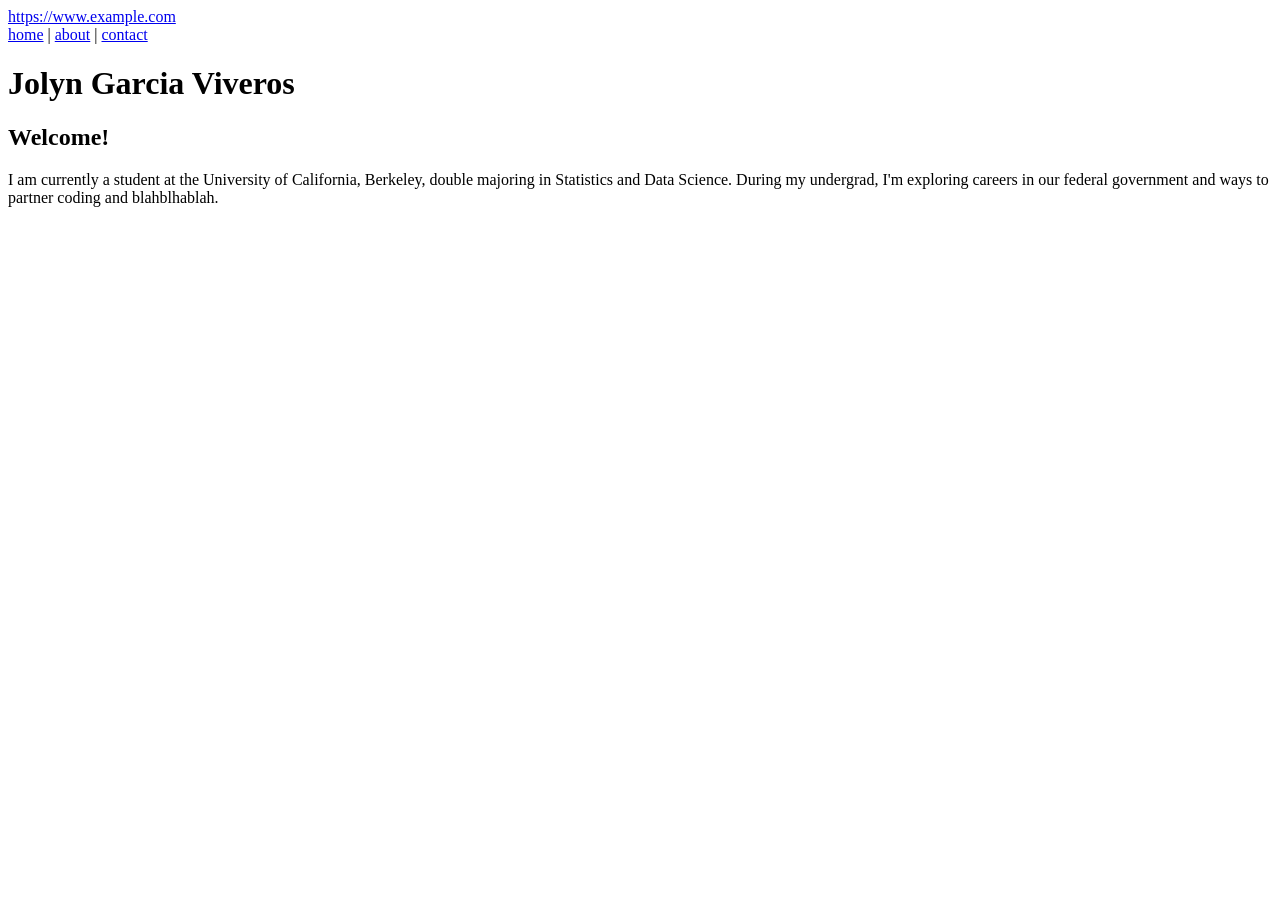
==== index/index.HTML @ f513ba24 "update" ====
<!DOCTYPE html>
<a href="https://www.example.com">https://www.example.com</a>
<html lang="en">
  <head>
    <meta charset="UTF-8">
    <meta name="viewport" content="width=device-width, initial-scale=1.0">
    <meta name="description" content="Personal Website.">
    <meta name="author" content="Jolyn Garcia Viveros">
    <title>Jolyn: Portfolio</title>
    <link rel="stylesheet" href="style.css" />
    <script src="script.js" type="text/javascript"></script>
    </head>

  <body>

<nav>
    <a href="" jolyn garcia viveros></a>
    <a href="index.html">home</a> |
    <a href="about.html">about</a> |
    <a href="contact.html">contact</a>
</nav>


    <h1>Jolyn Garcia Viveros</h1>

    <section><h2> Welcome! </h2>
    <p> I am currently a student at the University of California, Berkeley, double majoring in Statistics and Data Science.
        During my undergrad, I'm exploring careers in our federal government and ways to partner coding and blahblhablah.
    </p>



    </section>
  </body>
</html>
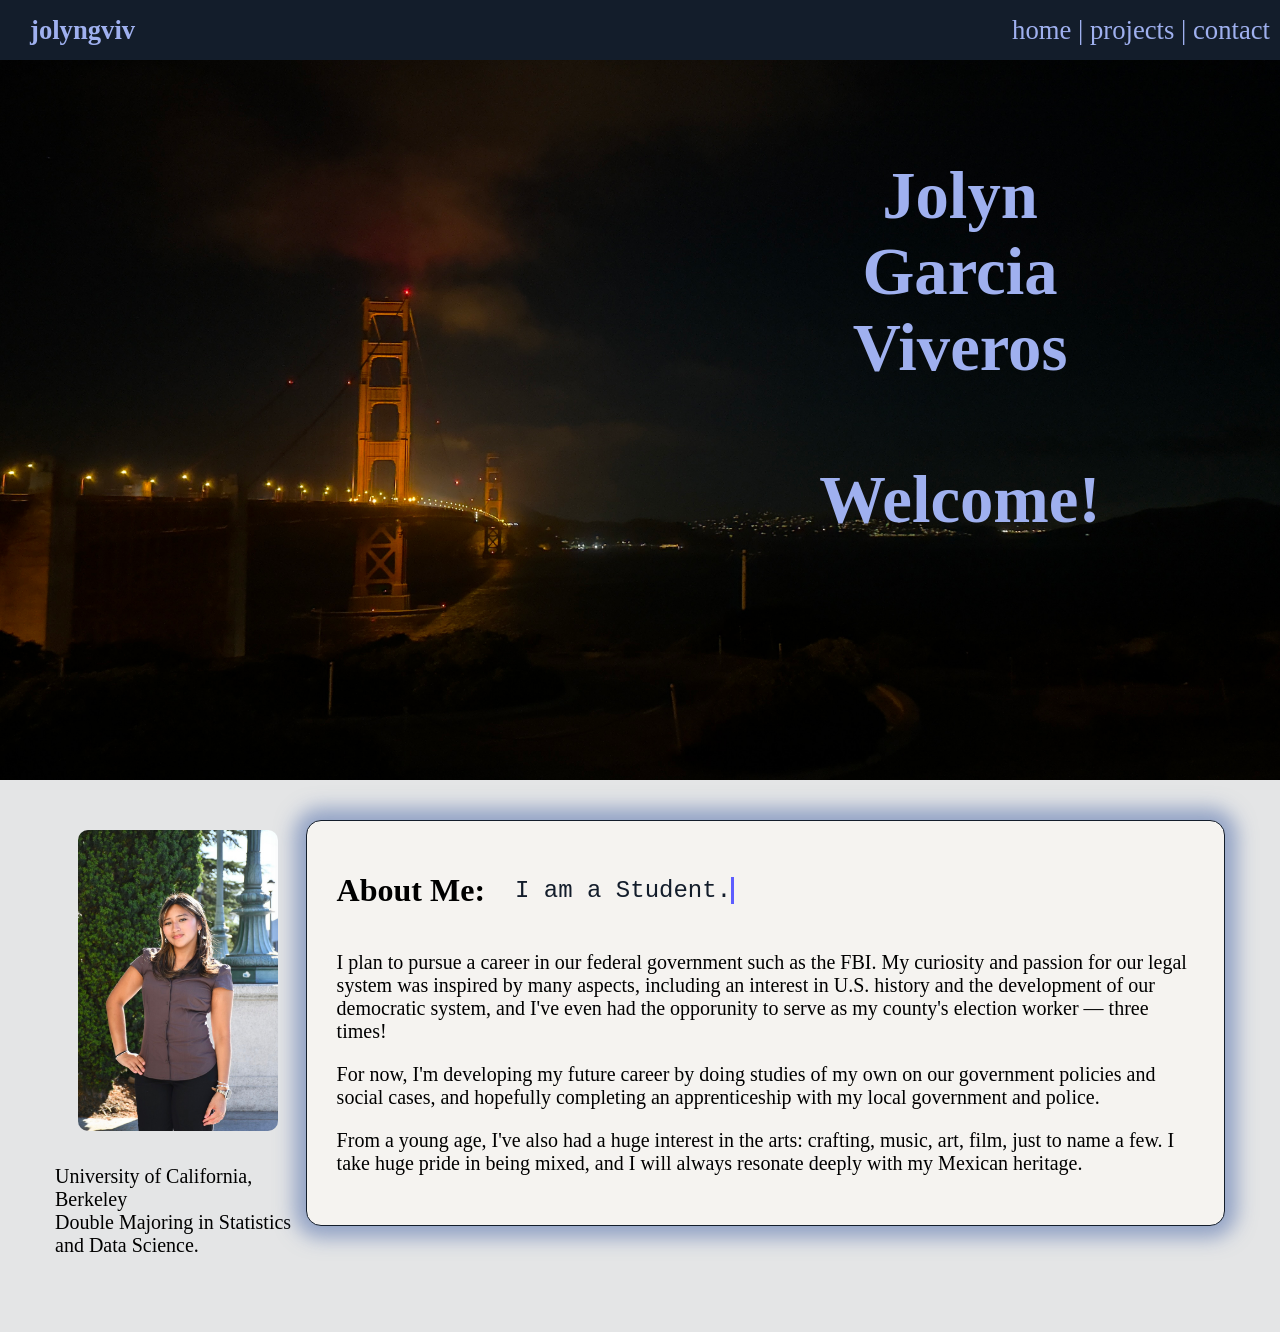
==== commit 339c5da4: "final" ====
--- a/index/index.HTML
+++ b/index/index.HTML
@@ -1,5 +1,4 @@
 <!DOCTYPE html>
-<a href="https://www.example.com">https://www.example.com</a>
 <html lang="en">
   <head>
     <meta charset="UTF-8">
@@ -7,29 +6,52 @@
     <meta name="description" content="Personal Website.">
     <meta name="author" content="Jolyn Garcia Viveros">
     <title>Jolyn: Portfolio</title>
-    <link rel="stylesheet" href="style.css" />
-    <script src="script.js" type="text/javascript"></script>
-    </head>
+    <link rel="stylesheet" href="index.css" />
+    <script src="index.js" type="text/javascript"></script>
+  </head>
 
-  <body>
+<body>
 
-<nav>
-    <a href="" jolyn garcia viveros></a>
-    <a href="index.html">home</a> |
-    <a href="about.html">about</a> |
+<nav class="navbar">
+    <span class="logo">jolyngviv</span>
+<div class="nav-links">
+    <a href="index.html">home | </a>
+    <a href="projects.html">projects | </a>
     <a href="contact.html">contact</a>
+</div>
 </nav>
 
+<div class="header-container">
+  <img src="Images/SF.JPG" alt="SF Header" class="header-image">
+  <h1 class="header-name">Jolyn Garcia Viveros
+    <br><br> Welcome! </h1>
+</div>
 
-    <h1>Jolyn Garcia Viveros</h1>
+<div class ="bio"> 
+  <div class="bio1">
+    <img class="headshot" src="Images/headshot.jpeg" alt="Headshot">
+    <p class="bio_caption">University of California, Berkeley
+        <br> Double Majoring in Statistics and Data Science.
+    </p>
+  </div>
 
-    <section><h2> Welcome! </h2>
-    <p> I am currently a student at the University of California, Berkeley, double majoring in Statistics and Data Science.
-        During my undergrad, I'm exploring careers in our federal government and ways to partner coding and blahblhablah.
+  <div class="bio2">
+    <div class="about">
+    <h1 id="aboutMe">About Me:</h1> 
+    <span id="typewriter-text"></span>
+    </div>
+    <p> I plan to pursue a career in our federal government such as the FBI. My curiosity and passion for our legal system 
+    was inspired by many aspects, including an interest in U.S. history and the development of our democratic system,
+    and I've even had the opporunity to serve as my county's election worker — three times!
     </p>
+    <p> For now, I'm developing my future career by doing studies of my own on our government policies and social cases, and
+    hopefully completing an apprenticeship with my local government and police.
+    </p>
+    <p> From a young age, I've also had a huge interest in the arts: crafting, music, art, film, just to name a few. I take
+      huge pride in being mixed, and I will always resonate deeply with my Mexican heritage.
+    </p>
+    </div>
+</div>
 
-
-
-    </section>
-  </body>
+</body>
 </html>
--- a/index/index.css
+++ b/index/index.css
@@ -0,0 +1,125 @@
+body {
+  margin: 0;
+  background-color: #e4e5e6;
+  padding: 0;
+}
+
+body::-webkit-scrollbar {
+    display: none;
+}
+
+.header-container {
+  position:relative;
+  text-align: center;
+  color:  rgb(159, 176, 239);
+}
+
+.header-image{
+  width: 100%;
+  height: auto;
+  display: block;
+}
+
+.header-name{
+  position: absolute;
+  top: 40%;
+  left: 75%;
+  transform: translate(-50%, -50%);
+  margin: 0;
+  font-size: 50pt;
+}
+
+.navbar {
+  display: flex;
+  justify-content: space-between;
+  align-items: center;
+  background-color: #131d2b;
+  padding: 10px;
+  height:40px;
+}
+
+.nav-links {
+  font-size:20pt;
+}
+
+a {
+  color:  rgb(159, 176, 239);
+  text-decoration: none;
+}
+
+.logo {
+    font-weight: bold;
+    font-size: 20pt;
+    margin: 20px;
+    text-decoration: none;
+    color: rgb(159, 176, 239);
+}
+
+.headshot{
+  width:80%;
+  height:80%;
+  margin-left: 5%;
+  padding: 10px;
+  border-radius: 20px;
+  position: center;
+}
+
+.bio {
+  margin-bottom: 15px;
+  margin-left: 15px;
+  margin-right: 15px;
+  margin-top: 0px;
+  display: flex;
+  padding: 40px;
+  align-items: flex-start;
+}
+
+.bio1{
+  order:1;
+}
+
+.bio2{
+  order: 2;
+  background-color: #F5F3F0;
+  padding: 30px;
+  border-radius: 15px;
+  box-shadow: 0 0 19px 12px#6e85b6af;
+  border: 1px solid #131d2b;
+}
+
+.about {
+  display:flex;
+  align-items: center;
+  gap: 20px;
+}
+
+.bio_caption {
+  font-size: 15pt;
+  padding:0px;
+}
+
+p {
+  font-size: 15pt;
+}
+
+a:hover {
+  color: #eb86da;
+  text-decoration: none;
+}
+
+#typewriter-text {
+  font-family: 'Courier New', Courier, monospace;
+  font-size: 1.5rem; /* Adjust to match your aesthetic */
+  color: #131d2b;    /* Match your navbar/dark blue theme */
+  border-right: 3px solid #5d5dff; 
+  white-space: nowrap;
+  overflow: hidden;
+  display: inline-block;
+  vertical-align: middle; /* Aligns it with the "About Me" text */
+  margin-left: 10px;
+}
+
+@keyframes blink {
+  from, to { border-color: transparent }
+  50% { border-color: #5d5dff; }
+}
